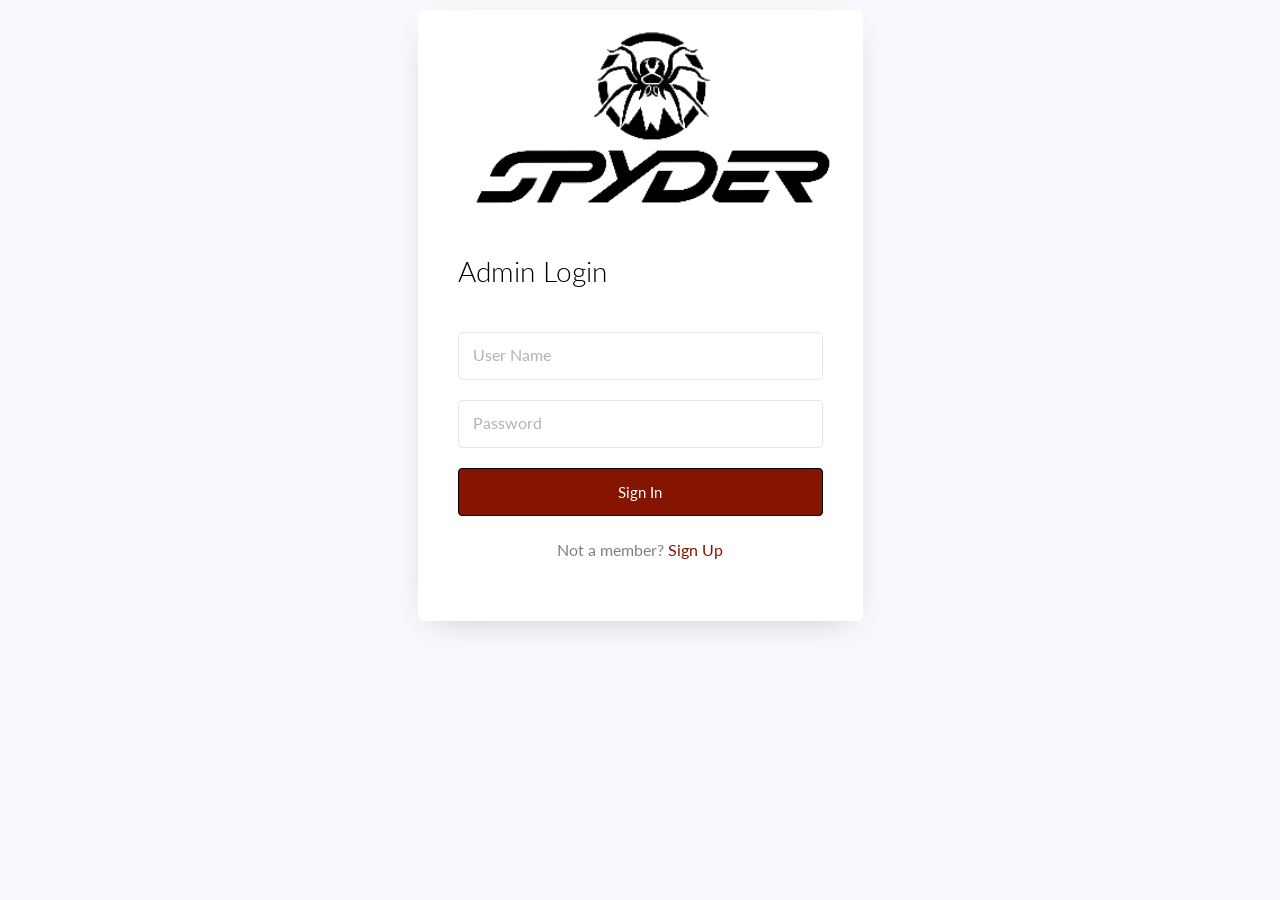
==== admin-login.html @ c3487edd "Initial website upload" ====
<!doctype html>
<html lang="en">

<head>
	<title>Login</title>
	<meta charset="utf-8">
	<meta name="viewport" content="width=device-width, initial-scale=1, shrink-to-fit=no">
	<link href="https://fonts.googleapis.com/css?family=Lato:300,400,700&display=swap" rel="stylesheet">
	<link rel="stylesheet" href="https://stackpath.bootstrapcdn.com/font-awesome/4.7.0/css/font-awesome.min.css">
	<link rel="stylesheet" href="./assets/css/login.css">
</head>

<body>
	<section class="ftco-section">
		<div class="container">
			<div class="row justify-content-center">
				<div class="col-md-7 col-lg-5">
					<div class="wrap">
						<div class="img"
							style="background-image: url('assets/img/logo/logo_with_text_background.png');"></div>
						<div class="login-wrap p-4 p-md-5">
							<div class="d-flex">
								<div class="w-100">
									<h3 class="mb-4">Admin Login</h3>
								</div>
							</div>
							<form action="admin-login.php" method="POST" class="signin-form">
								<div class="form-group mt-3">
									<input type="text" class="form-control" name="user" required>
									<label class="form-control-placeholder">User Name</label>
								</div>
								<div class="form-group">
									<input id="password-field" type="password" class="form-control" name="pass"
										required>
									<label class="form-control-placeholder">Password</label>
									<span toggle="#password-field" class="fa fa-fw field-icon"></span>
								</div>
								<div class="form-group">
									<button type="submit" name="submit"
										class="form-control btn btn-primary rounded submit px-3" href="">Sign
										In</button>
									<!-- <a class="form-control btn btn-primary rounded submit px-3" href="http://localhost/task/view.php" role="button">Login</a> -->
								</div>
							</form>
							<p class="text-center">Not a member? <a href="./admin-register.html">Sign Up</a></p>
						</div>
					</div>
				</div>
			</div>
		</div>
	</section>

	<script src="https://code.jquery.com/jquery-3.6.0.min.js"></script>
	<script src="https://cdnjs.cloudflare.com/ajax/libs/popper.js/1.14.7/umd/popper.min.js"></script>
	<script src="https://cdn.jsdelivr.net/npm/bootstrap@5.3.2/dist/js/bootstrap.bundle.min.js"></script>
	<!-- <script src="./loginform/js/main.js"></script> -->

</body>

</html>
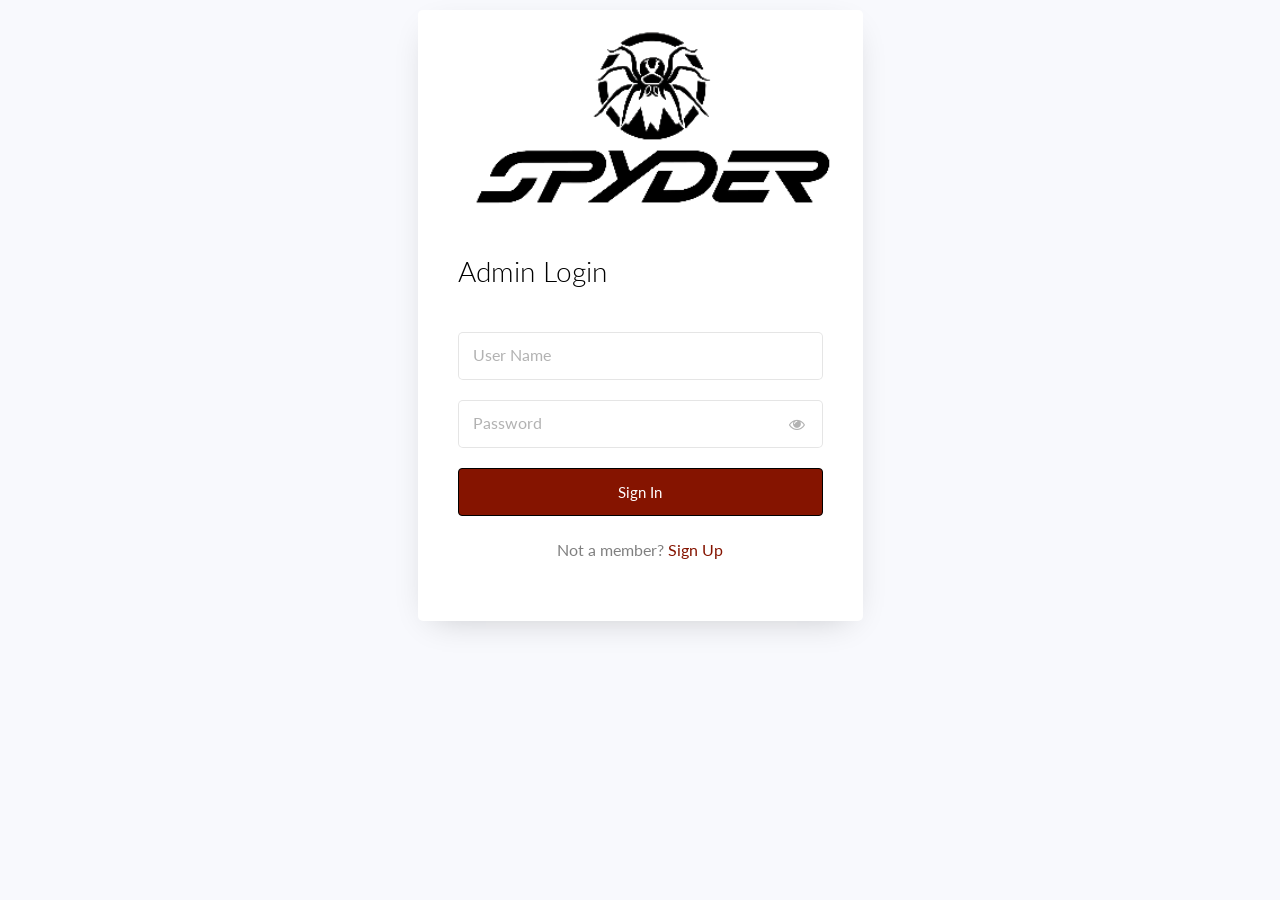
==== commit 63db00bb: "2026 even spyder update" ====
--- a/admin-login.html
+++ b/admin-login.html
@@ -33,7 +33,7 @@
 									<input id="password-field" type="password" class="form-control" name="pass"
 										required>
 									<label class="form-control-placeholder">Password</label>
-									<span toggle="#password-field" class="fa fa-fw field-icon"></span>
+									<span toggle="#password-field" class="fa fa-fw fa-eye field-icon toggle-password" style="cursor: pointer; z-index: 2;"></span>
 								</div>
 								<div class="form-group">
 									<button type="submit" name="submit"
@@ -53,7 +53,17 @@
 	<script src="https://code.jquery.com/jquery-3.6.0.min.js"></script>
 	<script src="https://cdnjs.cloudflare.com/ajax/libs/popper.js/1.14.7/umd/popper.min.js"></script>
 	<script src="https://cdn.jsdelivr.net/npm/bootstrap@5.3.2/dist/js/bootstrap.bundle.min.js"></script>
-	<!-- <script src="./loginform/js/main.js"></script> -->
+	<script>
+		$(".toggle-password").click(function () {
+			$(this).toggleClass("fa-eye fa-eye-slash");
+			var input = $($(this).attr("toggle"));
+			if (input.attr("type") === "password") {
+				input.attr("type", "text");
+			} else {
+				input.attr("type", "password");
+			}
+		});
+	</script>
 
 </body>
 
